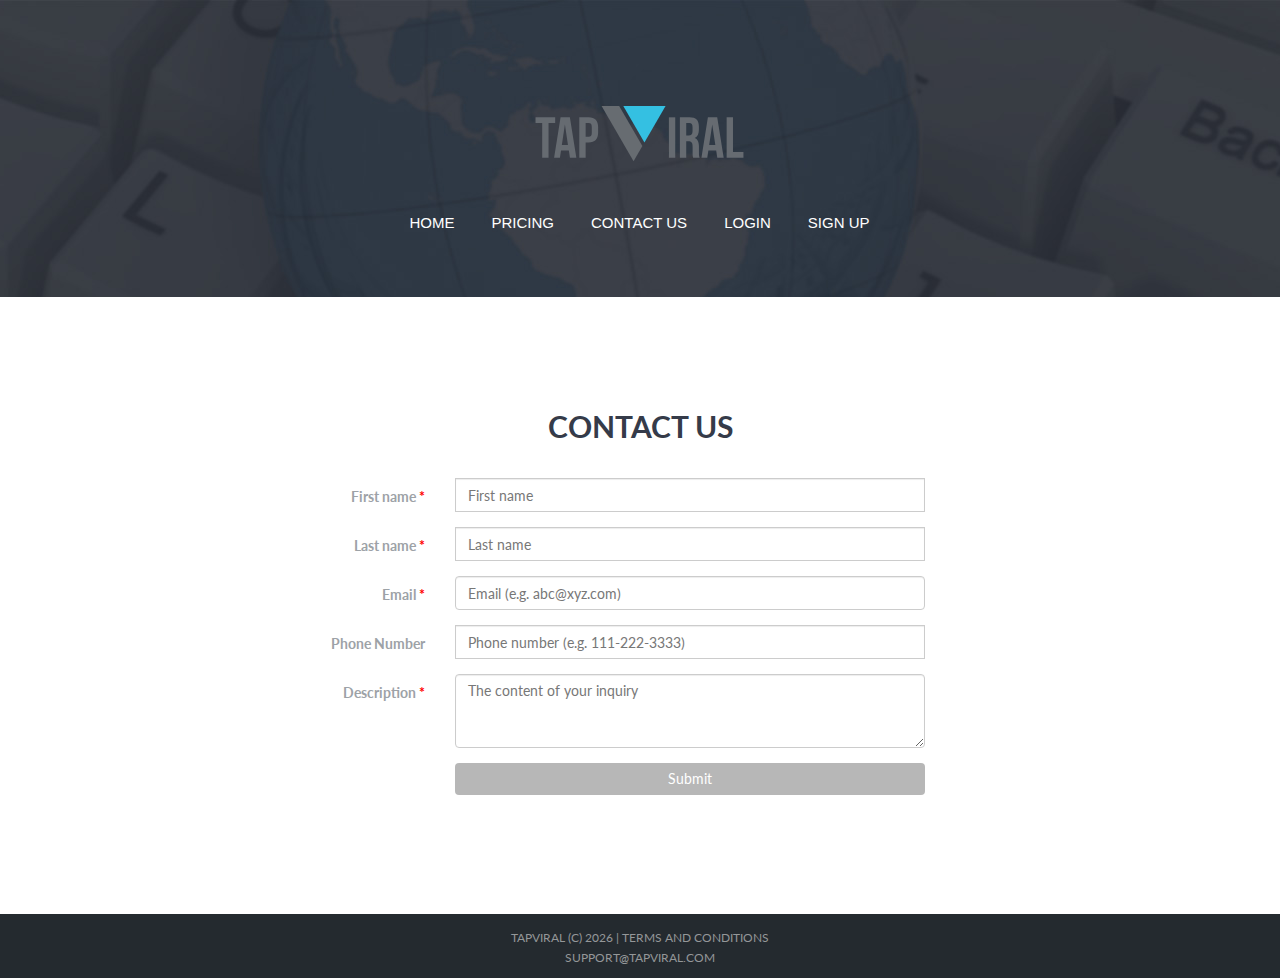
==== index-contact.html @ d30195e8 "add landing page" ====
<!DOCTYPE html>
<html lang="en" ng-app="homepageApp">
  <head>
    <title>Contact Us</title>
    <meta charset="utf-8">
    <meta name="viewport" content="width=device-width, initial-scale=1.0, user-scalable=0">
    <meta name = "format-detection" content = "telephone=no" />
    <link rel="icon" href="images/favicon.ico" />
    <link rel="shortcut icon" href="images/favicon.ico" />
    <link href="css/bootstrap.min.css" rel="stylesheet">
    <link rel="stylesheet" href="css/style.css">
    <script src="js/jquery.js"></script>
    <script src="js/jquery-migrate-1.1.1.js"></script>
    <script src="js/jquery.easing.1.3.js"></script>
    <script src="js/scroll_to_top.js"></script>
    <script src="js/script.js"></script>
    <script src="js/jquery.equalheights.js"></script>
    <script src="js/superfish.js"></script>
    <script src="js/jquery.mobilemenu.js"></script>
    <script src="js/angular.min.js"></script>
    <script src="js/homepage_application.js"></script>
    <script data-cfasync="false" type="text/javascript"
      src="js/form-submission-handler.js">
    </script>

    <script>
      (function(i,s,o,g,r,a,m){i['GoogleAnalyticsObject']=r;i[r]=i[r]||function(){
         (i[r].q=i[r].q||[]).push(arguments)},i[r].l=1*new Date();a=s.createElement(o),
             m=s.getElementsByTagName(o)[0];a.async=1;a.src=g;m.parentNode.insertBefore(a,m)
      })(window,document,'script','//www.google-analytics.com/analytics.js','ga');

      ga('create', 'UA-53688711-1', 'auto');
      ga('require', 'displayfeatures');
      ga('send', 'pageview');
    </script>
  </head>

  <body ng-app="routerApp">
    <!--button back top-->
  	<div id="back-top">TOP</div>
    <div class="main">
    	<div class="div-content">    
        <!--==============================header=================================-->
        <header class="header_content">
    			<div class="container_12">
    				<div class="grid_12">
    					<h1><a href="index.html"><img class='homepage_logo' src="images/tapviral_homepage_logo.svg" alt="TapViral" ></a> </h1>

    					<nav>
                <ul class="sf-menu">
  								<li><a href="index.html"><span></span>Home<strong></strong></a></li>
  								<li><a href="index-pricing.html">Pricing<strong></strong></a></li>
  								<li><a href="index-contact.html">Contact Us<strong></strong></a></li>
                  <li><a href="https://dashboard.tapviral.com/login">Login<strong></strong></a></li>
                  <li><a href="https://dashboard.tapviral.com/signup">Sign Up<strong></strong></a></li>
  							</ul>
    						</nav>

  				  </div>
          </div>
  		  </header>

        <!--=======content================================-->
        <div class="container">
          <div class="row" ng-controller="contactusController" style="margin-top: 50px">
             <!-- Customise the Thankyou Message People See when they submit the form: -->
              <div style="display:none;" id="thankyou_message" class="col-xs-offset-3 col-sm-offset-4 col-md-offset-4 col-lg-offset-4 col-lg-2 col-xs-9 col-sm-5 col-md-5 col-lg-5">
                <p>Thanks for contacting us. We will get back to you soon!</p>
              </div>
             <form name="contactusForm" id="gform" class="form-horizontal" role="form" action="https://script.google.com/macros/s/AKfycbxCHvRW6uNUw-e23xU_7DsKvn8fwqblix2sydKbkJqx38HjDwo/exec" method="post" novalidate>
              <h4 style="text-align: center; margin-bottom:30px; ">Contact Us</h4>
              <div id="setting-forms" ui-view>
                <div class="form-group">
                  <label for="firstName" class="control-label col-xs-3 col-sm-offset-3 col-sm-1 col-md-offset-1 col-md-3 col-lg-offset-2 col-lg-2">
                    First name <font color="red" size="4">*</font>
                  </label>
                  <div class="col-xs-9 col-sm-5 col-md-5 col-lg-5">
                    <input id="firstName" type="text" name="firstName"
                      ng-model="contactus.firstName" class="form-control"
                      ng-minlength="1"
                      ng-maxlength="15"
                      placeholder="First name" required/>
                    <p style="margin-top:3px" ng-cloak ng-show="contactusForm.firstName.$error.maxlength && !contactusForm.firstName.$pristine"
                       class="errorFormValidation">The first name should have less than 16 characters.</p>
                    <p style="margin-top:3px" ng-cloak ng-show="contactusForm.firstName.$error.required && !contactusForm.firstName.$pristine"
                       class="errorFormValidation">The first name is required.</p>
                    <p style="margin-top:3px" ng-cloak ng-show="contactusForm.firstName.$error.minlength && !contactusForm.firstName.$pristine"
                       class="errorFormValidation">The first name should have at least 1 characters.</p>
                  </div>
                </div>

                <div class="form-group">
                  <label for="lastName" class="control-label col-xs-3 col-sm-offset-3 col-sm-1 col-md-offset-1 col-md-3 col-lg-offset-2 col-lg-2">
                    Last name <font color="red" size="4">*</font>
                  </label>

                  <div class="col-xs-9 col-sm-5 col-md-5 col-lg-5">
                    <input id="lastName" type="text" name="lastName"
                           ng-model="contactus.lastName"
                           class="form-control"
                           ng-minlength="1"
                           ng-maxlength="15"
                           placeholder="Last name" required/>
                    <p style="margin-top:3px" ng-cloak ng-show="contactusForm.lastName.$error.maxlength && !contactusForm.lastName.$pristine"
                       class="errorFormValidation">The last name should have less than 16 characters.</p>
                    <p style="margin-top:3px" ng-cloak ng-show="contactusForm.lastName.$error.required && !contactusForm.lastName.$pristine"
                       class="errorFormValidation">The last name is required.</p>
                    <p style="margin-top:3px" ng-cloak ng-show="contactusForm.lastName.$error.minlength && !contactusForm.lastName.$pristine"
                       class="errorFormValidation">The last name should have at least 1 characters.</p>
                  </div>
                </div>

                <div class="form-group">
                  <label for="email" class="control-label col-xs-3 col-sm-offset-3 col-sm-1 col-md-offset-1 col-md-3 col-lg-offset-2 col-lg-2">
                    Email <font color="red" size="4">*</font>
                  </label>

                  <div class="col-xs-9 col-sm-5 col-md-5 col-lg-5">
                    <input id="email" type="email" name="email"
                           ng-model="contactus.email"
                           class="form-control"
                           placeholder="Email (e.g. abc@xyz.com)" required/>
                    <p style="margin-top:3px" ng-cloak ng-show="contactusForm.email.$error.email"
                       class="errorFormValidation">The email is not valid.</p>
                    <p style="margin-top:3px" ng-cloak ng-show="contactusForm.email.$error.required && !contactusForm.email.$pristine"
                       class="errorFormValidation">The email is required.</p>
                  </div>
                </div>

                <div class="form-group">
                  <label for="phoneNumber" class="control-label col-xs-3 col-sm-offset-3 col-sm-1 col-md-offset-1 col-md-3 col-lg-offset-2 col-lg-2">
                    Phone Number
                  </label>

                  <div class="col-xs-9 col-sm-5 col-md-5 col-lg-5">
                    <input id="phoneNumber" type="text" name="phoneNumber"
                           ng-model="contactus.phoneNumber"
                           ng-maxlength="20"
                           class="form-control"
                           placeholder="Phone number (e.g. 111-222-3333)"/>
                    <p style="margin-top:3px" class="errorFormValidation" ng-cloak ng-show="contactusForm.phoneNumber.$error.maxlength && !contactusForm.phoneNumber.$pristine">Phone number is not valid</p>

                  </div>
                </div>

                <div class="form-group">
                  <label for="content" class="control-label col-xs-3 col-sm-offset-3 col-sm-1 col-md-offset-1 col-md-3 col-lg-offset-2 col-lg-2">
                    Description <font color="red" size="4">*</font>
                  </label>

                  <div class="col-xs-9 col-sm-5 col-md-5 col-lg-5">
                    <textarea name="message"
                              rows="3"
                              ng-model="contactus.message"
                              class="form-control"
                              ng-minlength="15"
                              ng-maxlength="4096"
                              required
                              placeholder="The content of your inquiry"></textarea>
                    <p style="margin-top:3px" ng-cloak ng-show="contactusForm.content.$error.minlength && !contactusForm.content.$pristine"
                       class="errorFormValidation">The content should have more than 10 characters.</p>
                    <p style="margin-top:3px" ng-cloak ng-show="contactusForm.content.$error.maxLength && !contactusForm.content.$pristine"
                       class="errorFormValidation">The content should have less than 4096 characters.</p>
                    <p style="margin-top:3px" ng-cloak ng-show="contactusForm.content.$error.required && !contactusForm.content.$pristine"
                       class="errorFormValidation">The content of your inquiry should not be empty.</p>
                  </div>
                </div>

                <div class="form-group">
                  <label class="control-label col-xs-3 col-sm-offset-3 col-sm-1 col-md-offset-1 col-md-3 col-lg-offset-2 col-lg-2"></label>
                  <div class="col-xs-9 col-sm-5 col-md-5 col-lg-5">
                    <input type="submit" name="submit" class="btn btn-block btn-info" value="Submit" disabled ng-disabled="contactusForm.$invalid">
                  </div>
                </div>
              </div>
            </form>
          </div>
        </div>
        <!--=======footer=================================-->
      		
      	</div>
          <footer>
            <div class="container_12">
              <div class="grid_12">
                <p class="txt5">TapViral (c) <span id="copyright-year"></span>  |  <a href="index-terms.html">Terms and Conditions</a><br><a rel="nofollow" href="mailto:support@tapviral.com" target="_blank">support@tapviral.com</a></p>
              </div>
            </div>
          </footer>
        </div>
        <span style="position:absolute; left:50%; margin-left:-60px; margin-top:10px; padding-bottom:20px" id="siteseal"><script type="text/javascript" src="https://seal.godaddy.com/getSeal?sealID=Jt1fMdOtWIEIJeGOXkJxrkVpHKvmfnVizQWMef762w1elwmB7DrjODLYe9Q"></script></span>
      </div>
    </div>
  </body>
</html>
---- css/style.css ----
/*css*/
@import '../css/reset.css';
@import '../css/skeleton.css';
@import '../css/superfish.css';
@import '../css/touchTouch.css';
@import '../css/form.css';

@import url('https://fonts.googleapis.com/css?family=Lato');

::-ms-clear {
  display: none;
}
input::-ms-clear {
  display: none;
}

html,
body {
}

a[href^='tel:'] {
  color: inherit;
  text-decoration: none;
}
* {
  -webkit-text-size-adjust: none;
}
.clearfix {
  *zoom: 1;
}
.clearfix:before,
.clearfix:after {
  display: table;
  content: '';
  line-height: 0;
}
.clearfix:after {
  clear: both;
}
.fleft {
  float: left;
}
.fright {
  float: right;
}
.clear {
  clear: both;
  line-height: 0;
  font-size: 0;
  width: 100%;
}
.wrapper,
.wrapper2,
.wrapper-extra,
.extra-wrap {
  position: relative;
  width: 100%;
  overflow: hidden;
}
.wrapper2 {
  display: block;
  min-height: 44px;
}
.wrapp,
.wrap {
  position: relative;
  width: 100%;
  overflow: visible !important;
}
.wrapper-after:after {
  clear: both;
  content: '.';
  display: block;
  height: 0;
  visibility: hidden;
}
.dis-block {
  display: block;
}
.dis-inblock {
  display: inline-block;
}

.txt_left {
  text-align: left;
}
.txt_right {
  text-align: right;
}
.txt_cntr {
  text-align: center;
}
.txt_ital {
  font-style: italic;
}
.txt_line_through {
  text-decoration: line-through;
}

.marg-left-0 {
  margin-left: 0 !important;
}
.marg-right-0 {
  margin-right: 0 !important;
}
.marg-left-right-0 {
  margin-left: 0 !important;
  margin-right: 0 !important;
}
.last-mbot {
  margin-bottom: 0 !important;
}
.last-pbot {
  padding-bottom: 0 !important;
}
.last-mpbot {
  margin-bottom: 0 !important;
  padding-bottom: 0 !important;
}

.marLeft1 {
  margin-left: 25px;
}

.marRight1 {
  margin-right: 33px;
}

.marTop1 {
  margin-top: 55px;
}
.marTop2 {
  margin-top: 28px;
}
.marTop3 {
  margin-top: 47px;
}
.marTop4 {
  margin-top: 32px;
}
.marTop5 {
  margin-top: 7px;
  display: block;
}
.marTop6 {
  margin-top: 29px;
}
.marTop7 {
  margin-top: -16px;
}

.marTop8 {
  margin-top: 31px;
}
.marTop9 {
  margin-top: 6px;
}
.marTop10 {
  margin-top: 14px;
}
.marTop11 {
  margin-top: -2px;
}

.marBot1 {
  margin-bottom: 44px;
}

.border_botom {
  border-bottom: 1px solid #f2f2f2;
  margin-bottom: 25px;
  padding-bottom: 7px;
}

.fs11 {
  font-size: 11px;
}
.fs12 {
  font-size: 12px;
}

.box,
.box2 {
  overflow: hidden;
}
.bold {
  font-weight: bold;
}
.upp {
  text-transform: uppercase;
}
.color1 {
  color: #0d0d0d;
}
.fs14 {
  font-size: 14px;
  margin-top: 10px;
}
/* Global properties ======================================================== */
html,
body {
  padding: 0;
  margin: 0;
  height: 100%;
}

body {
  /*font: 14px/18px "Lato", Arial, Helvetica, sans-serif;*/
  font: 14px/24px 'Lato', Arial, Helvetica, sans-serif;
  color: #9da2a7;
  background: #242a2f;
  min-width: 300px;
}
.font_home {
  font: 14px/18px 'Lato', Arial, Helvetica, sans-serif;
}
#back-top {
  position: fixed;
  left: 51%;
  margin-left: 500px;
  bottom: 90px;
  z-index: 1000;
  display: none;
  color: #fff;
  cursor: pointer;
  -webkit-transition: all 0.6s ease;
  -moz-transition: all 0.6s ease;
  -o-transition: all 0.6s ease;
  transition: all 0.6s ease;
  font: 12px/33px 'Lato', Arial, sans-serif;
  width: 33px;
  height: 33px;
  background: #242a2f;
  text-align: center;
}
#back-top:hover {
  color: #e14a5a;
  background: #000;
  -webkit-transition: all 0.6s ease;
  -moz-transition: all 0.6s ease;
  -o-transition: all 0.6s ease;
  transition: all 0.6s ease;
}
.main {
  width: 100%;
  height: auto;
  margin: 0 !important;
  padding: 0 !important;
  /*background: #fafafa;*/
}
.div-content {
  width: 100%;
  margin: 0 !important;
  margin: 0 auto;
  padding: 0;
  background: #fff;
  padding-bottom: 104px;
}

/***********************************************************************/
/*===============================>H-logo-properties=========================*/
h1 {
  font: bold 50px/50px 'Lato', Arial, sans-serif;
  color: #9da2a7;
  display: block;
  margin: 0;
  margin-top: 103px;
  text-align: center;
}
h1 img {
  max-width: inherit;
}
h1 a {
  display: inline-block;
}

h2 {
  font: bold 50px/50px 'Lato', Arial, sans-serif;
  color: #fff;
  margin-top: 95px;
  text-transform: uppercase;
  display: inline-block;
}

h2.v2 {
  font: bold 54px/60px 'Lato', Arial, sans-serif;
  margin-top: 72px;
}

.txt_line {
  font: bold 15px/20px 'Lato', Arial, sans-serif;
  color: #fff;
  margin-top: 0px;
  text-transform: uppercase;
  display: inline-block;
}
.txt_line.line {
  padding-bottom: 10px;
  margin-bottom: 0;
}
.wrap {
  position: relative;
  text-align: center;
}
.line-before,
.line-after {
  position: absolute;
  height: 1px;
  background: #8d9094;
  top: 50%;
  margin-top: 0px;
}
.line-before {
  left: 60px;
}
.line-after {
  right: 60px;
  background: #8d9094;
}

h3 {
  font: bold 40px/44px 'Lato', Arial, sans-serif;
  color: #353b49;
  text-transform: uppercase;
  margin-top: 67px;
}
h3.h3_footer {
  font: 600 30px/36px 'Lato', Arial, sans-serif;
  color: #ffffff;
  margin-top: 30px;
}

h4 {
  font: bold 30px/44px 'Lato', Arial, sans-serif;
  color: #353b49;
  text-transform: uppercase;
  margin-top: 77px;
}
h4.v2 {
  line-height: 33px;
  margin-top: 62px;
}
h4.v3 {
  margin-top: 52px;
}
h4.v4 {
  margin-top: 50px;
}
h4.v5 {
  margin-top: 52px;
  margin-bottom: 37px;
}
h4.v6 {
  margin-bottom: 17px;
}

h5 {
  font: 600 18px/24px 'Lato', Arial, sans-serif;
  color: #40474e;
  text-transform: uppercase;
  margin-top: 37px;
  margin-bottom: -2px;
}

h5.v2 {
  margin-top: 30px;
}
h5.v3 {
  margin-top: 20px;
  margin-bottom: -20px;
}

.lh21 {
  line-height: 21px;
}
.lh18 {
  line-height: 18px;
}

.txt1 {
  font: 17px/30px 'Lato', Arial, sans-serif;
  color: #737373;
  display: block;
  margin-top: 24px;
  letter-spacing: 0px;
  text-align: left;
}
.txt2 {
  font: 42px/60px 'Lato', Arial, sans-serif;
  color: #d2d2d2;
  display: block;
  margin-top: -15px;
  font-style: italic;
}
.txt3 {
  font: 21px/26px 'Lato', Arial, sans-serif;
  color: #373b43;
  display: block;
  margin-top: 25px;
}
.txt4 {
  font: 19px/25px 'Lato', Arial, sans-serif;
  color: #bebebe;
  display: block;
  margin-top: 21px;
}
.txt5 {
  font: 12px/20px 'Lato', Arial, sans-serif;
  color: #949799;
  display: block;
  margin-top: 14px;
  text-transform: uppercase;
  margin-bottom: 10px;
}

.txt6 {
  font: 21px/28px 'Lato', Arial, sans-serif;
  color: #373b43;
  display: block;
  margin-top: 14px;
}

.date_txt {
  margin-top: 30px;
  color: #dc0e23;
  display: block;
  margin-top: 13px;
  text-align: center;
  text-transform: uppercase;
}
.day {
  font: bold 36px/36px 'Lato', Arial, sans-serif;
  display: inline-block;
}
.month {
  font: 14px/14px 'Lato', Arial, sans-serif;
  color: #3c3c3c;
  text-transform: uppercase;
  display: block;
  margin-bottom: 16px;
}
p {
  margin-top: 21px;
}
p.p_martop {
  margin-top: 18px;
}
img {
  max-width: 100%;
  height: auto;
  margin-bottom: 0px;
}
.img1 {
  margin-top: 81px;
  display: inline-block;
}
.img2 {
  margin-top: 36px;
}
.img3 {
  margin-top: 10px;
  float: left;
  margin-right: 50px;
  border-radius: 500px;
  overflow: hidden;
  -webkit-box-sizing: border-box; /* Safari */
  -moz-box-sizing: border-box; /*Firefox 1-3*/
  box-sizing: border-box;
}
.img4 {
  margin-top: 37px;
  float: left;
  margin-right: 20px;
  margin-bottom: 10px;
}
.img5 {
  margin-top: 36px;
}
.img6 {
  margin-top: 37px;
  float: left;
  margin-right: 20px;
  margin-bottom: 10px;
}
.img7 {
  margin-top: 23px;
  padding-bottom: 16px;
}
.img8 {
  margin-top: 37px;
  float: left;
  margin-right: 20px;
  margin-bottom: 10px;
}

p.logo_txt {
  float: left;
  width: 180px;
  font: 24px/24px 'Lato', Arial, sans-serif;
  color: #3c3c3c;
  margin-top: 22px;
}

a {
  text-decoration: none;
  cursor: pointer;
  color: #000;
}
a:hover {
  text-decoration: none;
  color: #000;
}
a {
  -webkit-transition: all 0.3s ease;
  -moz-transition: all 0.3s ease;
  -o-transition: all 0.3s ease;
  transition: all 0.3s ease;
}

a.link1 {
  color: #6e8697;
  font: 19px/22px 'Lato', Arial, sans-serif;
  display: block;
  margin-top: 41px;
}
a.link1:hover {
  color: #34c0e2;
}

a.link2 {
  color: #34c0e2;
  font: 14px/20px 'Lato', Arial, sans-serif;
  display: block;
  margin-top: 7px;
  float: right;
}
a.link2:hover {
  color: #fff;
}

a.link3 {
  font: 600 14px/20px 'Lato', Arial, sans-serif;
  color: #34c0e2;
  margin-top: 6px;
  display: block;
  margin-bottom: -8px;
}
a.link3:hover {
  color: #000;
}

a.link4 {
  font: 600 14px/20px 'Lato', Arial, sans-serif;
  color: #34c0e2;
  margin-top: 6px;
  display: block;
}
a.link4:hover {
  color: #000;
}

a.link5 {
  font: 21px/25px 'Lato', Arial, sans-serif;
  color: #373b43;
  margin-top: 28px;
  display: block;
  margin-bottom: -7px;
}
a.link5:hover {
  color: #000;
}

a.link6 {
  font: 21px/25px 'Lato', Arial, sans-serif;
  color: #373b43;
  margin-top: 8px;
  display: inline-block;
  margin-bottom: 0px;
}
a.link6:hover {
  color: #34c0e2;
}

a.link7 {
  color: #34c0e2;
  margin-right: 22px;
}
a.link7:hover {
  color: #000;
}

a.link8 {
  color: #6e8697;
  float: right;
}
a.link8:hover {
  color: #000;
}

a.link9 {
  font: 21px/25px 'Lato', Arial, sans-serif;
  color: #373b43;
  margin-top: 29px;
  display: inline-block;
  margin-bottom: -7px;
}
a.link9:hover {
  color: #34c0e2;
}

a.link10 {
  color: #9da2a7;
  text-decoration: underline;
}
a.link10:hover {
  color: #34c0e2;
}

blockquote {
  padding-left: 42px;
  background: url(../images/quote_sign2.png) 0 7px no-repeat;
  margin-top: 27px;
}

/************Header************/
header {
  background: url(../images/bg_pic1.jpg) 50% 0 repeat-x #393d44;
  min-height: 705px;
  text-align: center;
}
header.header_content {
  min-height: 297px;
  margin-bottom: -20px;
}

/************Content***********/
.num_section {
  width: 51px;
  height: 49px;
  background-color: #dc0e23;
  float: left;
  margin-right: 12px;
  font: bold 30px/49px 'Lato', Arial, sans-serif;
  color: #fff;
  text-align: center;
  -webkit-box-sizing: border-box; /* Safari */
  -moz-box-sizing: border-box; /*Firefox 1-3*/
  box-sizing: border-box;
  margin-top: 7px;
}

.box1 {
  padding: 0px 0 24px;
  margin-top: 0px;
  background: #eee;
  margin-bottom: 30px;
}
/* ============================= lists ====================== */
.listWithMarker {
  margin: 0;
  margin-top: 0;
  margin-top: 30px;
  font: 14px/18px 'Lato', Arial, Helvetica, sans-serif;
}
.listWithMarker li {
  display: block;
  padding-left: 17px;
  margin-bottom: 12px;
  background: url(../images/list_marker.png) 1px 7px no-repeat;
}
.listWithMarker li a {
  /*display: inline-block;*/
  color: #737373;
  font: 14px/16px 'Lato', Arial, sans-serif;
  text-decoration: none;
}
.listWithMarker li a:hover {
  /*padding-left: 10px;*/
  color: #34c0e2;
}

/* ============================= end lists ====================== */

.more_btn {
  display: inline-block;
  text-decoration: none;
  color: #fff !important;
  text-align: center;
  background: #34c0e2;
  padding: 15px 51px 14px;
  font: bold 16px/20px 'Lato', Arial, Helvetica, sans-serif;
  border-radius: 31px;
  margin-top: 45px;
  text-transform: uppercase;
}

.more_btn.v2 {
  font: 600 12px/18px 'Lato', Arial, Helvetica, sans-serif;
  padding: 8px 17px 7px;
  margin-top: 50px;
  color: #fff !important;
}
.more_btn:hover {
  color: #34c0e2;
  background: #000;
  text-decoration: none;
}

.more_btn2 {
  position: relative;
  display: inline-block;
  width: 24px;
  height: 20px;
  background: url(../images/zoom_icon.png) 0 0 no-repeat;
  margin-left: -33px;
  margin-top: 7px;
}
.more_btn2:hover {
  background: url(../images/zoom_icon.png) 0 bottom no-repeat;
}

#search2 {
  margin-top: 43px;
  padding-bottom: 13px;
}
#search2 input {
  width: 100%;
  float: left;
  color: #9da2a7;
  font: 14px/20px 'Lato', Arial, Helvetica, sans-serif;
  height: 32px;
  -webkit-box-sizing: border-box; /* Safari */
  -moz-box-sizing: border-box; /*Firefox 1-3*/
  box-sizing: border-box;
  border: 1px solid #d9d9d9;
  padding: 5px 5px 5px 14px;

  box-shadow: none;
  -webkit-appearance: none;
  resize: none;

  outline: none;
  -webkit-border-radius: 0px;
  -moz-border-radius: 0px;
  border-radius: 0px;
  -webkit-box-sizing: border-box;
  -moz-box-sizing: border-box;
  box-sizing: border-box;
}

figure {
  display: block;
}
figure.img_inner {
  display: block;
  height: auto;
  line-height: 0;
  padding-bottom: 0px;
  overflow: hidden;
  margin-top: 37px;
}
figure iframe {
  width: 100%;
  height: 371px;
}
address {
  font-style: normal;
  display: block;
  margin-top: 14px;
  margin-bottom: 24px;
}
address dl dt {
  /*font-weight: bold;
  color: #3c3c3c;
  margin-bottom: 20px;*/
}
address dd span {
  position: relative;
  display: inline-block;
  width: 97px;
}
address a {
}

/*********************************start magnifier2*************************************/
.magnifier2 {
  position: relative;
  /*display:block;*/
  display: inline-block;
}

.zoom {
  position: absolute;
  width: 100%;
  height: 100%;
  top: 0;
  left: 0;
  -webkit-transition: all 0.6s ease;
  -moz-transition: all 0.6s ease;
  -o-transition: all 0.6s ease;
  transition: all 0.6s ease;

  box-sizing: border-box;
  -moz-box-sizing: border-box; /*Firefox 1-3*/
  -webkit-box-sizing: border-box; /* Safari */
  background: url(../images/plus_sign.png) right bottom no-repeat;
}
a.magnifier2:hover .zoom {
  opacity: 1;
}
a.magnifier2 .zoom {
  opacity: 0;
}
/*********************************end magnifier2*************************************/
/************Footer************/
footer {
  width: 100%;
  font-family: Arial, Helvetica, sans-serif;
  display: block;
  /* margin-top: 30px; */
  background: #242a2f;
  text-align: center;
}

.main-footer {
  padding-top: 51px;
  padding-bottom: 79px;
  background: #323740;
}

footer a {
  color: #949799;
}
footer a:hover {
  color: #fff;
}

.box-1 {
  width: 100%;
  min-height: 248px;
  background: url(../images/big_pic2.jpg) 50% 0 repeat-x #444850;
  margin-top: 68px;
  text-align: center;
}

.box-2 {
  width: 100%;
  min-height: 277px;
  background: url(../images/big_pic3.jpg) 50% 0 repeat-x #444850;
  margin-top: 102px;
  -webkit-box-sizing: border-box; /* Safari */
  -moz-box-sizing: border-box; /*Firefox 1-3*/
  box-sizing: border-box;
  padding-top: 45px;
  margin-bottom: -3px;
}

.box-img {
  width: 100%;
  -webkit-box-sizing: border-box; /* Safari */
  -moz-box-sizing: border-box; /*Firefox 1-3*/
  box-sizing: border-box;

  margin-top: 20px;
}

.box-img .wrapper {
  -webkit-box-sizing: border-box; /* Safari */
  -moz-box-sizing: border-box; /*Firefox 1-3*/
  box-sizing: border-box;
  padding: 23px 10px 33px 20px;
  border: 1px solid #d1d4d6;
  border-top: none;
}
.box-img p {
  margin-top: 0px;
}

.quote_sign {
  background: url(../images/qoute_sign.png) 2px 1px no-repeat;
  width: 100%;
  -webkit-box-sizing: border-box; /* Safari */
  -moz-box-sizing: border-box; /*Firefox 1-3*/
  box-sizing: border-box;
  border-right: 3px solid #85868a;
  min-height: 152px;
}

/*==================================RESPONSIVE LAYOUTS===============================================*/
@media only screen and (max-width: 1039px) {
}

@media only screen and (max-width: 995px) {
  .address figure iframe {
    width: 100%;
    max-width: 100%;
  }

  .magnifier2 {
    width: 100%;
  }
  .txt2 {
    font: 38px/45px 'Lato', Arial, sans-serif;
  }

  h2.v2 {
    font: bold 44px/60px 'Lato', Arial, sans-serif;
    margin-top: 62px;
  }
}
@media only screen and (max-width: 767px) {
  img,
  figure,
  figure a {
    width: 100%;
  }
  img.no_resize {
    width: auto;
  }
  .img4 {
    width: auto;
    margin-top: 37px;
    float: none;
    margin-right: 0px;
    margin-bottom: 10px;
    display: inline-block;
  }
  .box {
    overflow: visible;
  }
  /*img:not(.no_resize) {width: 100%;}*/
  .quote_sign {
    display: none;
  }
  .txt2 {
    font: 32px/38px 'Lato', Arial, sans-serif;
  }

  header {
    min-height: 600px;
  }
  h2 {
    font: bold 40px/40px 'Lato', Arial, sans-serif;
    margin-top: 45px;
  }

  h2.v2 {
    font: bold 37px/40px 'Lato', Arial, sans-serif;
  }

  header {
    min-height: 515px;
  }
  header.header_content {
    min-height: 217px;
  }
  h1 {
    margin-top: 23px;
  }
  .img4 {
    margin-top: 15px;
    margin-bottom: 0;
  }
}

@media only screen and (max-width: 479px) {
  h2 {
    font: bold 33px/40px 'Lato', Arial, sans-serif;
  }
  .txt_line {
    font: bold 13px/20px 'Lato', Arial, sans-serif;
  }
  .marTop1 {
    margin-top: 25px;
  }
  h2.v2 {
    font: bold 24px/40px 'Lato', Arial, sans-serif;
  }
  .txt2 {
    font: 24px/38px 'Lato', Arial, sans-serif;
  }
  .img3 {
    float: none;
    margin-right: 0;
  }
  .txt_mobile_cntr {
    text-align: center;
  }
  header {
    min-height: 485px;
  }
}
@media only screen and (max-width: 320px) {
}

/*
    for selecting pricing packages
*/

.panel-defaultpackage {
  border-color: #ddd !important;
}
.panel-defaultpackage > .panel-heading {
  color: #333;
  background-color: #f5f5f5;
  border-color: #ddd;
}
.panel-defaultpackage > .panel-heading + .panel-collapse .panel-body {
  border-top-color: #ddd;
}
.panel-defaultpackage > .panel-footer + .panel-collapse .panel-body {
  border-bottom-color: #ddd;
}
.panel-primarypackage {
  border-color: #34c0e2 !important;
}
.panel-primarypackage > .panel-heading {
  color: #fff;
  background-color: #34c0e2;
  border-color: #34c0e2;
}
.panel-primarypackage > .panel-heading + .panel-collapse .panel-body {
  border-top-color: #34c0e2;
}
.panel-primarypackage > .panel-footer + .panel-collapse .panel-body {
  border-bottom-color: #34c0e2;
}

.panel-heading p {
  margin-top: -3px;
}

.btn-info {
  background-color: #34c0e2 !important;
  border: none !important;
}

.btn-info:hover {
  background-color: #f29c89 !important;
  border: none !important;
}
.btn-info.disabled,
.btn-info[disabled] {
  background-color: #919191 !important;
}

.form-control:focus {
  border-color: #34c0e2;
  outline: 0;
  -webkit-box-shadow: none;
  box-shadow: none;
}

#contactusForm {
  margin: 10px auto 0 auto;
  padding: 0px 10px 0px 10px;
}

#unsubscribeForm {
  margin: 10px auto 0 auto;
  padding: 0px 10px 0px 10px;
}

.carousel-control.left,
.carousel-control.right {
  background: none !important;
  filter: progid:none !important;
}

#partnerCarousel,
#screenshotCarousel {
  width: 70%;
  margin: 0 auto;
  margin-top: 30px;
}

.carousel-caption {
  position: static;
  padding-top: 0px;
  padding-bottom: 0px;

  color: #fff;
  font-size: 18px;
  padding-top: 0px;
}

@media screen and (min-width: 768px) {
  .carousel-indicators {
    bottom: -30px;
  }
}

#screenshotCarousel .carousel-indicators li {
  border-color: #5cb8d8;
}

#screenshotCarousel .carousel-indicators li.active {
  border-color: #5cb8d8;
  background-color: #5cb8d8;
}

#partnerCarousel .carousel-indicators li {
  border-color: white;
}

#partnerCarousel .carousel-indicators li.active {
  border-color: white;
  background-color: white;
}

@media screen and (max-width: 767px) {
  .carousel-indicators {
    display: none;
  }

  .carousel-inner {
    margin-bottom: 50px;
  }

  .carousel-control {
    display: none;
  }

  .more_btn.v2 {
    font: 600 12px/18px 'Lato', Arial, Helvetica, sans-serif;
    padding: 8px 17px 7px;
    margin-top: 27px;
    color: #fff !important;
  }
}

.errorFormValidation {
  color: #f00;
}

@media screen and (max-width: 450px) {
  h1 img.homepage_logo {
    width: 150px;
  }
}

#screenshotCarousel .glyphicon.glyphicon-chevron-left.icon-prev {
  color: #5cb8d8;
  margin-left: -100px;
  margin-top: -50px;
}

#screenshotCarousel .glyphicon.glyphicon-chevron-right.icon-next {
  color: #5cb8d8;
  margin-right: -100px;
  margin-top: -50px;
}

.container_12.pricing-container {
  width: 1080px !important;
}

#thankyou_message {
  text-align: center;
  font-size: 14px;
  color: #5cb8d8;
}
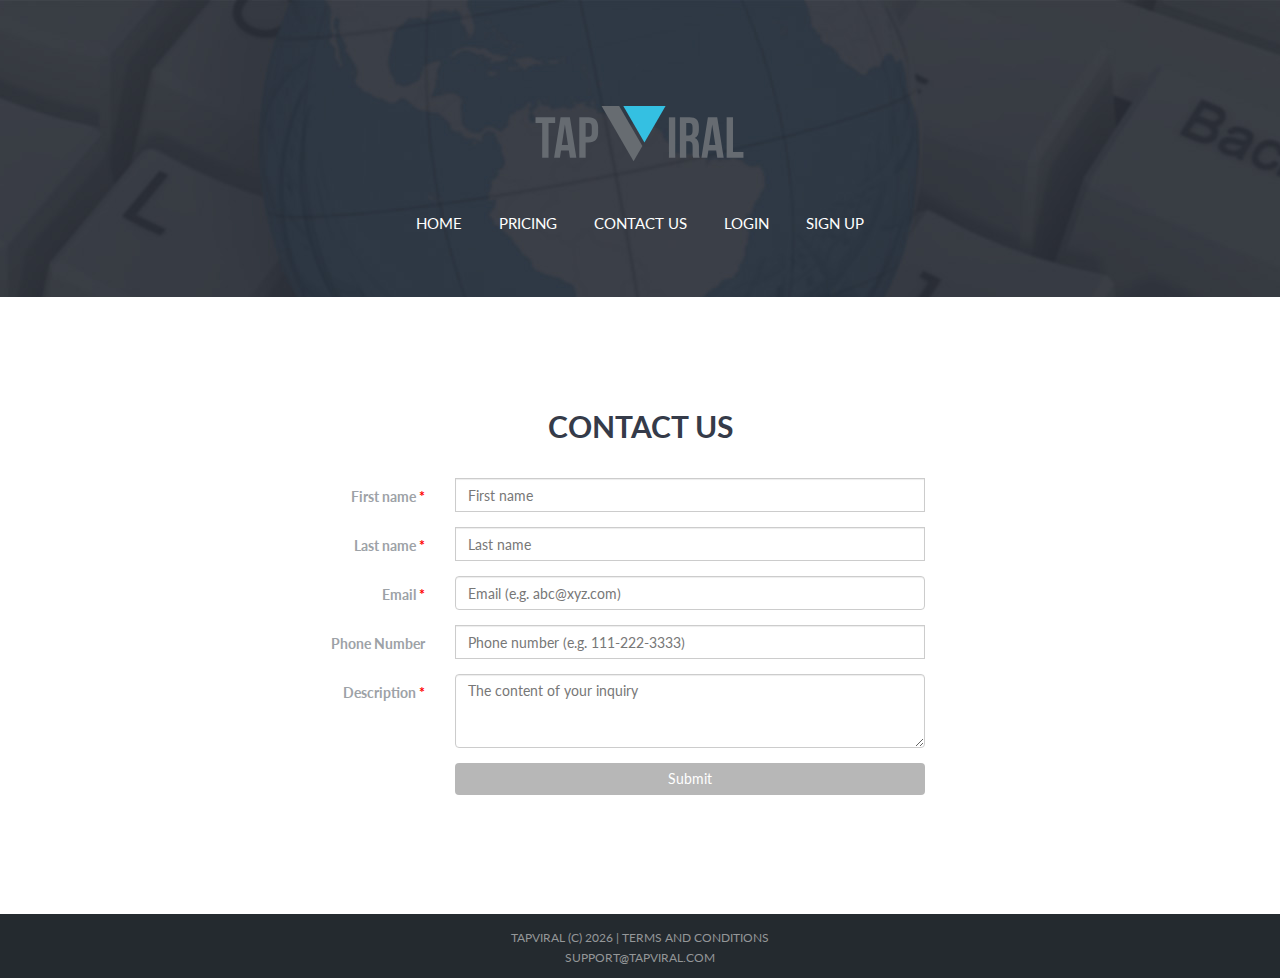
==== commit 92591cd8: "Update font" ====
--- a/index-contact.html
+++ b/index-contact.html
@@ -5,6 +5,7 @@
     <meta charset="utf-8">
     <meta name="viewport" content="width=device-width, initial-scale=1.0, user-scalable=0">
     <meta name = "format-detection" content = "telephone=no" />
+    <link href='https://fonts.googleapis.com/css?family=Lato' rel='stylesheet' type='text/css'>
     <link rel="icon" href="images/favicon.ico" />
     <link rel="shortcut icon" href="images/favicon.ico" />
     <link href="css/bootstrap.min.css" rel="stylesheet">
